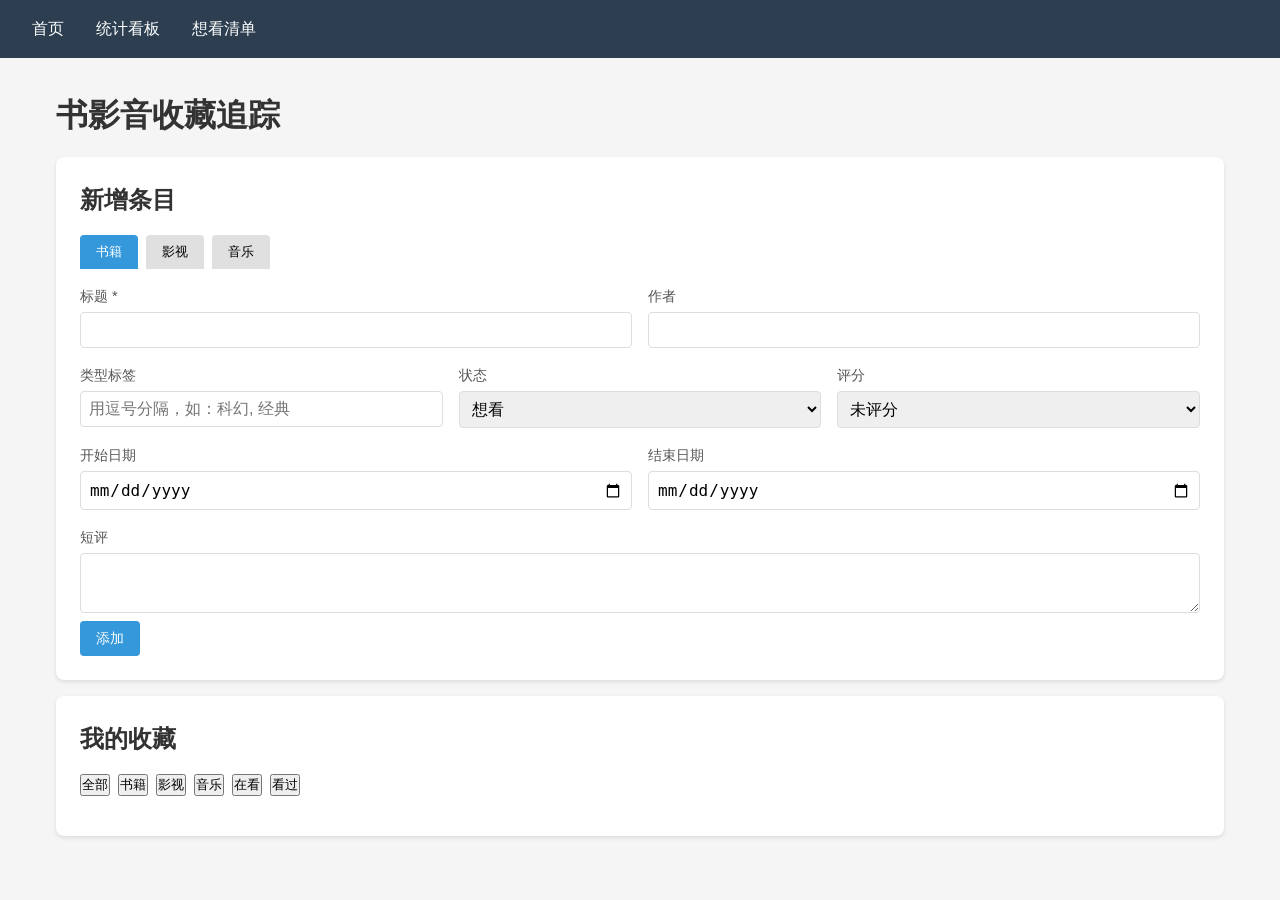
==== templates/index.html @ 3752f5b3 ".3805836615876875:05ce4a655dcbdef9fb8137351cc38b8d_6a3741cac422ce618d5c867c.6a3742ccc422ce618d5c8681" ====
<!DOCTYPE html>
<html lang="zh-CN">
<head>
    <meta charset="UTF-8">
    <meta name="viewport" content="width=device-width, initial-scale=1.0">
    <title>书影音追踪 - 首页</title>
    <link rel="stylesheet" href="/static/css/style.css">
</head>
<body>
    <nav>
        <a href="/" class="active">首页</a>
        <a href="/stats">统计看板</a>
        <a href="/wantlist">想看清单</a>
    </nav>
    
    <div class="container">
        <h1>书影音收藏追踪</h1>
        
        <div class="card">
            <h2>新增条目</h2>
            <div class="tabs">
                <button class="tab active" data-type="book">书籍</button>
                <button class="tab" data-type="movie">影视</button>
                <button class="tab" data-type="music">音乐</button>
            </div>
            
            <form id="item-form">
                <div class="form-row">
                    <div class="form-group">
                        <label>标题 *</label>
                        <input type="text" id="title" required>
                    </div>
                    <div class="form-group">
                        <label id="creator-label">作者</label>
                        <input type="text" id="creator">
                    </div>
                </div>
                
                <div class="form-row">
                    <div class="form-group">
                        <label>类型标签</label>
                        <input type="text" id="tags" placeholder="用逗号分隔，如：科幻, 经典">
                    </div>
                    <div class="form-group">
                        <label>状态</label>
                        <select id="status">
                            <option value="want">想看</option>
                            <option value="doing">在看</option>
                            <option value="done">看过</option>
                        </select>
                    </div>
                    <div class="form-group">
                        <label>评分</label>
                        <select id="rating">
                            <option value="">未评分</option>
                            <option value="5">★★★★★ 5星</option>
                            <option value="4">★★★★ 4星</option>
                            <option value="3">★★★ 3星</option>
                            <option value="2">★★ 2星</option>
                            <option value="1">★ 1星</option>
                        </select>
                    </div>
                </div>
                
                <div class="form-row" id="episode-fields" style="display: none;">
                    <div class="form-group">
                        <label>总集数</label>
                        <input type="number" id="total_episodes" min="0">
                    </div>
                    <div class="form-group">
                        <label>当前集数</label>
                        <input type="number" id="current_episode" min="0" value="0">
                    </div>
                </div>
                
                <div class="form-row">
                    <div class="form-group">
                        <label>开始日期</label>
                        <input type="date" id="start_date">
                    </div>
                    <div class="form-group">
                        <label>结束日期</label>
                        <input type="date" id="end_date">
                    </div>
                </div>
                
                <div class="form-group">
                    <label>短评</label>
                    <textarea id="comment" rows="2"></textarea>
                </div>
                
                <button type="submit" class="btn btn-primary">添加</button>
            </form>
        </div>
        
        <div class="card">
            <h2>我的收藏</h2>
            <div class="tabs">
                <button class="filter-tab active" data-filter="all">全部</button>
                <button class="filter-tab" data-filter="book">书籍</button>
                <button class="filter-tab" data-filter="movie">影视</button>
                <button class="filter-tab" data-filter="music">音乐</button>
                <button class="filter-tab" data-filter="doing">在看</button>
                <button class="filter-tab" data-filter="done">看过</button>
            </div>
            <div id="item-list" class="item-list"></div>
        </div>
    </div>
    
    <div id="edit-modal" class="modal">
        <div class="modal-content">
            <div class="modal-header">
                <h3>编辑条目</h3>
                <button class="close-btn" onclick="closeModal()">&times;</button>
            </div>
            <form id="edit-form">
                <input type="hidden" id="edit-id">
                <div class="form-row">
                    <div class="form-group">
                        <label>标题</label>
                        <input type="text" id="edit-title" required>
                    </div>
                    <div class="form-group">
                        <label id="edit-creator-label">作者</label>
                        <input type="text" id="edit-creator">
                    </div>
                </div>
                <div class="form-row">
                    <div class="form-group">
                        <label>类型标签</label>
                        <input type="text" id="edit-tags">
                    </div>
                    <div class="form-group">
                        <label>状态</label>
                        <select id="edit-status">
                            <option value="want">想看</option>
                            <option value="doing">在看</option>
                            <option value="done">看过</option>
                        </select>
                    </div>
                    <div class="form-group">
                        <label>评分</label>
                        <select id="edit-rating">
                            <option value="">未评分</option>
                            <option value="5">★★★★★</option>
                            <option value="4">★★★★</option>
                            <option value="3">★★★</option>
                            <option value="2">★★</option>
                            <option value="1">★</option>
                        </select>
                    </div>
                </div>
                <div class="form-row" id="edit-episode-fields">
                    <div class="form-group">
                        <label>总集数</label>
                        <input type="number" id="edit-total_episodes" min="0">
                    </div>
                    <div class="form-group">
                        <label>当前集数</label>
                        <input type="number" id="edit-current_episode" min="0">
                    </div>
                </div>
                <div class="form-row">
                    <div class="form-group">
                        <label>开始日期</label>
                        <input type="date" id="edit-start_date">
                    </div>
                    <div class="form-group">
                        <label>结束日期</label>
                        <input type="date" id="edit-end_date">
                    </div>
                </div>
                <div class="form-group">
                    <label>短评</label>
                    <textarea id="edit-comment" rows="2"></textarea>
                </div>
                <button type="submit" class="btn btn-primary">保存</button>
            </form>
        </div>
    </div>
    
    <script src="/static/js/app.js"></script>
</body>
</html>
---- static/css/style.css ----
* {
    margin: 0;
    padding: 0;
    box-sizing: border-box;
}

body {
    font-family: -apple-system, BlinkMacSystemFont, 'Segoe UI', Roboto, sans-serif;
    background: #f5f5f5;
    color: #333;
    line-height: 1.6;
}

nav {
    background: #2c3e50;
    padding: 1rem 2rem;
    display: flex;
    gap: 2rem;
    align-items: center;
}

nav a {
    color: #fff;
    text-decoration: none;
    font-weight: 500;
}

nav a:hover {
    color: #3498db;
}

.container {
    max-width: 1200px;
    margin: 2rem auto;
    padding: 0 1rem;
}

h1, h2, h3 {
    margin-bottom: 1rem;
}

.card {
    background: #fff;
    border-radius: 8px;
    padding: 1.5rem;
    box-shadow: 0 2px 4px rgba(0,0,0,0.1);
    margin-bottom: 1rem;
}

.form-row {
    display: flex;
    gap: 1rem;
    margin-bottom: 1rem;
    flex-wrap: wrap;
}

.form-group {
    flex: 1;
    min-width: 200px;
}

.form-group label {
    display: block;
    margin-bottom: 0.25rem;
    font-weight: 500;
    font-size: 0.9rem;
    color: #555;
}

.form-group input,
.form-group select,
.form-group textarea {
    width: 100%;
    padding: 0.5rem;
    border: 1px solid #ddd;
    border-radius: 4px;
    font-size: 1rem;
}

.form-group textarea {
    resize: vertical;
    min-height: 60px;
}

.btn {
    padding: 0.5rem 1rem;
    border: none;
    border-radius: 4px;
    cursor: pointer;
    font-size: 0.9rem;
    font-weight: 500;
    transition: background 0.2s;
}

.btn-primary {
    background: #3498db;
    color: #fff;
}

.btn-primary:hover {
    background: #2980b9;
}

.btn-secondary {
    background: #95a5a6;
    color: #fff;
}

.btn-secondary:hover {
    background: #7f8c8d;
}

.btn-danger {
    background: #e74c3c;
    color: #fff;
}

.btn-danger:hover {
    background: #c0392b;
}

.btn-sm {
    padding: 0.25rem 0.5rem;
    font-size: 0.8rem;
}

.tabs {
    display: flex;
    gap: 0.5rem;
    margin-bottom: 1rem;
}

.tab {
    padding: 0.5rem 1rem;
    background: #e0e0e0;
    border: none;
    border-radius: 4px 4px 0 0;
    cursor: pointer;
    font-weight: 500;
}

.tab.active {
    background: #3498db;
    color: #fff;
}

.item-list {
    display: grid;
    grid-template-columns: repeat(auto-fill, minmax(300px, 1fr));
    gap: 1rem;
}

.item-card {
    background: #fff;
    border-radius: 8px;
    padding: 1rem;
    box-shadow: 0 2px 4px rgba(0,0,0,0.1);
    border-left: 4px solid #ccc;
}

.item-card.type-book {
    border-left-color: #e74c3c;
}

.item-card.type-movie {
    border-left-color: #3498db;
}

.item-card.type-music {
    border-left-color: #2ecc71;
}

.item-card h3 {
    margin-bottom: 0.5rem;
    font-size: 1.1rem;
}

.item-meta {
    font-size: 0.85rem;
    color: #666;
    margin-bottom: 0.5rem;
}

.item-tags {
    display: flex;
    gap: 0.25rem;
    flex-wrap: wrap;
    margin-bottom: 0.5rem;
}

.tag {
    background: #ecf0f1;
    padding: 0.15rem 0.5rem;
    border-radius: 12px;
    font-size: 0.75rem;
    color: #555;
}

.stars {
    color: #f39c12;
    margin-bottom: 0.5rem;
}

.item-actions {
    display: flex;
    gap: 0.5rem;
    margin-top: 0.75rem;
    flex-wrap: wrap;
}

.status-badge {
    display: inline-block;
    padding: 0.2rem 0.6rem;
    border-radius: 12px;
    font-size: 0.75rem;
    font-weight: 500;
}

.status-want {
    background: #fff3cd;
    color: #856404;
}

.status-doing {
    background: #d1ecf1;
    color: #0c5460;
}

.status-done {
    background: #d4edda;
    color: #155724;
}

.progress-bar {
    width: 100%;
    height: 8px;
    background: #e0e0e0;
    border-radius: 4px;
    overflow: hidden;
    margin: 0.5rem 0;
}

.progress-fill {
    height: 100%;
    background: #3498db;
    transition: width 0.3s;
}

.episode-controls {
    display: flex;
    align-items: center;
    gap: 0.5rem;
    margin-top: 0.5rem;
}

.episode-controls button {
    width: 28px;
    height: 28px;
    border: 1px solid #ddd;
    background: #fff;
    border-radius: 4px;
    cursor: pointer;
    font-weight: bold;
}

.episode-controls button:hover {
    background: #f0f0f0;
}

.episode-controls span {
    font-size: 0.9rem;
    min-width: 60px;
    text-align: center;
}

.stats-grid {
    display: grid;
    grid-template-columns: repeat(auto-fit, minmax(200px, 1fr));
    gap: 1rem;
    margin-bottom: 2rem;
}

.stat-card {
    background: #fff;
    border-radius: 8px;
    padding: 1.5rem;
    text-align: center;
    box-shadow: 0 2px 4px rgba(0,0,0,0.1);
}

.stat-card .number {
    font-size: 2.5rem;
    font-weight: bold;
    color: #2c3e50;
}

.stat-card .label {
    color: #7f8c8d;
    font-size: 0.9rem;
    margin-top: 0.25rem;
}

.chart-container {
    background: #fff;
    border-radius: 8px;
    padding: 1.5rem;
    box-shadow: 0 2px 4px rgba(0,0,0,0.1);
    margin-bottom: 1rem;
}

.chart-container h3 {
    margin-bottom: 1rem;
}

.year-selector {
    display: flex;
    gap: 1rem;
    align-items: center;
    margin-bottom: 1rem;
}

.year-selector select {
    padding: 0.5rem;
    font-size: 1rem;
    border: 1px solid #ddd;
    border-radius: 4px;
}

.wantlist-item {
    background: #fff;
    border-radius: 8px;
    padding: 1rem;
    box-shadow: 0 2px 4px rgba(0,0,0,0.1);
    margin-bottom: 0.5rem;
    display: flex;
    align-items: center;
    gap: 1rem;
    cursor: grab;
}

.wantlist-item.dragging {
    opacity: 0.5;
    cursor: grabbing;
}

.wantlist-item.drag-over {
    border-top: 2px solid #3498db;
}

.wantlist-item .drag-handle {
    color: #999;
    font-size: 1.2rem;
    cursor: grab;
}

.wantlist-item .item-info {
    flex: 1;
}

.drag-handle {
    cursor: grab;
    user-select: none;
    color: #999;
}

.empty-state {
    text-align: center;
    padding: 3rem;
    color: #999;
}

.modal {
    display: none;
    position: fixed;
    top: 0;
    left: 0;
    width: 100%;
    height: 100%;
    background: rgba(0,0,0,0.5);
    z-index: 1000;
    align-items: center;
    justify-content: center;
}

.modal.active {
    display: flex;
}

.modal-content {
    background: #fff;
    border-radius: 8px;
    padding: 2rem;
    max-width: 500px;
    width: 90%;
    max-height: 80vh;
    overflow-y: auto;
}

.modal-header {
    display: flex;
    justify-content: space-between;
    align-items: center;
    margin-bottom: 1rem;
}

.close-btn {
    background: none;
    border: none;
    font-size: 1.5rem;
    cursor: pointer;
    color: #999;
}

.bar-chart {
    width: 100%;
    height: 200px;
}

.heatmap {
    width: 100%;
}

.heatmap-cell {
    cursor: pointer;
}

.legend {
    display: flex;
    align-items: center;
    gap: 0.5rem;
    font-size: 0.85rem;
    color: #666;
}

.legend-color {
    width: 20px;
    height: 20px;
    border-radius: 3px;
}

.type-legend {
    display: flex;
    gap: 1rem;
    flex-wrap: wrap;
    margin-bottom: 1rem;
}

.type-legend-item {
    display: flex;
    align-items: center;
    gap: 0.5rem;
    font-size: 0.9rem;
}

.type-dot {
    width: 12px;
    height: 12px;
    border-radius: 50%;
}

.type-book .type-dot { background: #e74c3c; }
.type-movie .type-dot { background: #3498db; }
.type-music .type-dot { background: #2ecc71; }
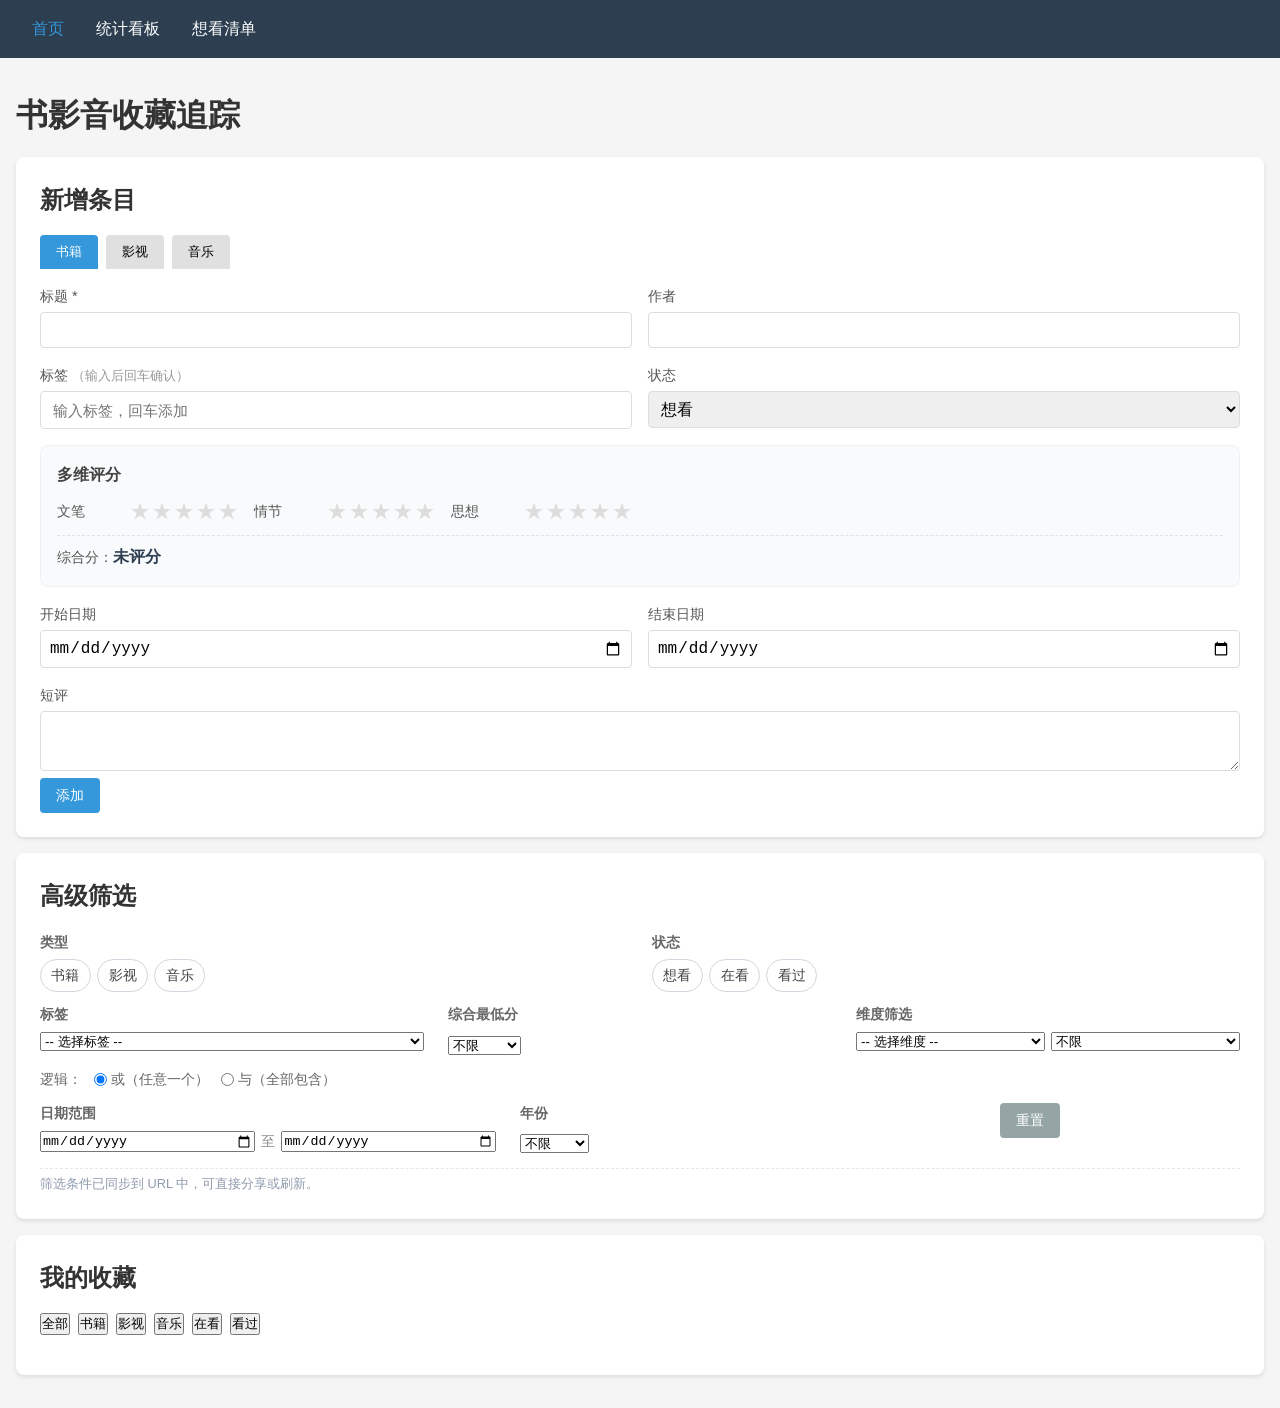
==== commit 9a24fc7f: ".3805836615876875:47551fcf7569bc5a516c2809543abe68_6a375790c422ce618d5c8bc1.6a3757c5c422ce618d5c8bc3" ====
--- a/templates/index.html
+++ b/templates/index.html
@@ -38,8 +38,12 @@
                 
                 <div class="form-row">
                     <div class="form-group">
-                        <label>类型标签</label>
-                        <input type="text" id="tags" placeholder="用逗号分隔，如：科幻, 经典">
+                        <label>标签 <span class="hint">（输入后回车确认）</span></label>
+                        <div class="tag-input-wrapper" id="tag-input">
+                            <div class="tag-input-tags" id="tag-tags"></div>
+                            <input type="text" id="tag-field" placeholder="输入标签，回车添加" autocomplete="off">
+                            <div class="tag-suggestions" id="tag-suggestions"></div>
+                        </div>
                     </div>
                     <div class="form-group">
                         <label>状态</label>
@@ -49,16 +53,13 @@
                             <option value="done">看过</option>
                         </select>
                     </div>
-                    <div class="form-group">
-                        <label>评分</label>
-                        <select id="rating">
-                            <option value="">未评分</option>
-                            <option value="5">★★★★★ 5星</option>
-                            <option value="4">★★★★ 4星</option>
-                            <option value="3">★★★ 3星</option>
-                            <option value="2">★★ 2星</option>
-                            <option value="1">★ 1星</option>
-                        </select>
+                </div>
+                
+                <div class="rating-dim-block">
+                    <div class="rating-dim-title">多维评分</div>
+                    <div class="rating-dim-grid" id="rating-dim-grid"></div>
+                    <div class="rating-dim-avg">
+                        综合分：<span id="rating-avg-preview">未评分</span>
                     </div>
                 </div>
                 
@@ -91,6 +92,89 @@
                 
                 <button type="submit" class="btn btn-primary">添加</button>
             </form>
+        </div>
+        
+        <div class="card">
+            <h2>高级筛选</h2>
+            <div class="filter-bar" id="filter-bar">
+                <div class="filter-row">
+                    <div class="filter-item">
+                        <label>类型</label>
+                        <div class="chip-group" id="filter-types">
+                            <span class="chip" data-value="book">书籍</span>
+                            <span class="chip" data-value="movie">影视</span>
+                            <span class="chip" data-value="music">音乐</span>
+                        </div>
+                    </div>
+                    <div class="filter-item">
+                        <label>状态</label>
+                        <div class="chip-group" id="filter-statuses">
+                            <span class="chip" data-value="want">想看</span>
+                            <span class="chip" data-value="doing">在看</span>
+                            <span class="chip" data-value="done">看过</span>
+                        </div>
+                    </div>
+                </div>
+                <div class="filter-row">
+                    <div class="filter-item filter-tags-item">
+                        <label>标签</label>
+                        <div class="filter-tag-wrap">
+                            <select id="filter-tag-select"><option value="">-- 选择标签 --</option></select>
+                            <div class="chip-group chip-group-selected" id="filter-tags-selected"></div>
+                        </div>
+                        <div class="tag-mode-switch">
+                            逻辑：
+                            <label><input type="radio" name="tag_mode" value="or" checked> 或（任意一个）</label>
+                            <label><input type="radio" name="tag_mode" value="and"> 与（全部包含）</label>
+                        </div>
+                    </div>
+                    <div class="filter-item">
+                        <label>综合最低分</label>
+                        <select id="filter-min-rating">
+                            <option value="">不限</option>
+                            <option value="5">5 星以上</option>
+                            <option value="4">4 星以上</option>
+                            <option value="3">3 星以上</option>
+                            <option value="2">2 星以上</option>
+                            <option value="1">1 星以上</option>
+                        </select>
+                    </div>
+                    <div class="filter-item">
+                        <label>维度筛选</label>
+                        <div class="dim-filter-row">
+                            <select id="filter-rating-dim"><option value="">-- 选择维度 --</option></select>
+                            <select id="filter-rating-dim-min">
+                                <option value="">不限</option>
+                                <option value="5">≥ 5</option>
+                                <option value="4">≥ 4</option>
+                                <option value="3">≥ 3</option>
+                                <option value="2">≥ 2</option>
+                                <option value="1">≥ 1</option>
+                            </select>
+                        </div>
+                    </div>
+                </div>
+                <div class="filter-row">
+                    <div class="filter-item">
+                        <label>日期范围</label>
+                        <div class="date-range">
+                            <input type="date" id="filter-date-from">
+                            <span class="date-sep">至</span>
+                            <input type="date" id="filter-date-to">
+                        </div>
+                    </div>
+                    <div class="filter-item">
+                        <label>年份</label>
+                        <select id="filter-year"><option value="">不限</option></select>
+                    </div>
+                    <div class="filter-item filter-actions">
+                        <button class="btn btn-secondary" id="filter-reset">重置</button>
+                    </div>
+                </div>
+                <div class="filter-url-tip">
+                    筛选条件已同步到 URL 中，可直接分享或刷新。
+                </div>
+            </div>
         </div>
         
         <div class="card">
@@ -127,8 +211,12 @@
                 </div>
                 <div class="form-row">
                     <div class="form-group">
-                        <label>类型标签</label>
-                        <input type="text" id="edit-tags">
+                        <label>标签（回车确认）</label>
+                        <div class="tag-input-wrapper" id="edit-tag-input">
+                            <div class="tag-input-tags" id="edit-tag-tags"></div>
+                            <input type="text" id="edit-tag-field" placeholder="输入标签，回车添加" autocomplete="off">
+                            <div class="tag-suggestions" id="edit-tag-suggestions"></div>
+                        </div>
                     </div>
                     <div class="form-group">
                         <label>状态</label>
@@ -138,16 +226,12 @@
                             <option value="done">看过</option>
                         </select>
                     </div>
-                    <div class="form-group">
-                        <label>评分</label>
-                        <select id="edit-rating">
-                            <option value="">未评分</option>
-                            <option value="5">★★★★★</option>
-                            <option value="4">★★★★</option>
-                            <option value="3">★★★</option>
-                            <option value="2">★★</option>
-                            <option value="1">★</option>
-                        </select>
+                </div>
+                <div class="rating-dim-block">
+                    <div class="rating-dim-title">多维评分</div>
+                    <div class="rating-dim-grid" id="edit-rating-dim-grid"></div>
+                    <div class="rating-dim-avg">
+                        综合分：<span id="edit-rating-avg-preview">未评分</span>
                     </div>
                 </div>
                 <div class="form-row" id="edit-episode-fields">
@@ -157,7 +241,7 @@
                     </div>
                     <div class="form-group">
                         <label>当前集数</label>
-                        <input type="number" id="edit-current_episode" min="0">
+                        <input type="number" id="edit-current_episodes" min="0">
                     </div>
                 </div>
                 <div class="form-row">
@@ -179,6 +263,8 @@
         </div>
     </div>
     
+    <div id="tooltip" class="radar-tooltip"></div>
+    
     <script src="/static/js/app.js"></script>
 </body>
 </html>
--- a/static/css/style.css
+++ b/static/css/style.css
@@ -25,12 +25,16 @@
     font-weight: 500;
 }
 
+nav a.active {
+    color: #3498db;
+}
+
 nav a:hover {
     color: #3498db;
 }
 
 .container {
-    max-width: 1200px;
+    max-width: 1280px;
     margin: 2rem auto;
     padding: 0 1rem;
 }
@@ -65,6 +69,12 @@
     font-weight: 500;
     font-size: 0.9rem;
     color: #555;
+}
+
+.form-group label .hint {
+    font-weight: normal;
+    color: #999;
+    font-size: 0.8rem;
 }
 
 .form-group input,
@@ -75,6 +85,14 @@
     border: 1px solid #ddd;
     border-radius: 4px;
     font-size: 1rem;
+    outline: none;
+    transition: border-color 0.15s;
+}
+
+.form-group input:focus,
+.form-group select:focus,
+.form-group textarea:focus {
+    border-color: #3498db;
 }
 
 .form-group textarea {
@@ -128,6 +146,7 @@
     display: flex;
     gap: 0.5rem;
     margin-bottom: 1rem;
+    flex-wrap: wrap;
 }
 
 .tab {
@@ -146,7 +165,7 @@
 
 .item-list {
     display: grid;
-    grid-template-columns: repeat(auto-fill, minmax(300px, 1fr));
+    grid-template-columns: repeat(auto-fill, minmax(320px, 1fr));
     gap: 1rem;
 }
 
@@ -156,19 +175,12 @@
     padding: 1rem;
     box-shadow: 0 2px 4px rgba(0,0,0,0.1);
     border-left: 4px solid #ccc;
-}
-
-.item-card.type-book {
-    border-left-color: #e74c3c;
-}
-
-.item-card.type-movie {
-    border-left-color: #3498db;
-}
-
-.item-card.type-music {
-    border-left-color: #2ecc71;
-}
+    position: relative;
+}
+
+.item-card.type-book { border-left-color: #e74c3c; }
+.item-card.type-movie { border-left-color: #3498db; }
+.item-card.type-music { border-left-color: #2ecc71; }
 
 .item-card h3 {
     margin-bottom: 0.5rem;
@@ -196,9 +208,38 @@
     color: #555;
 }
 
-.stars {
+.item-radar-row {
+    display: flex;
+    align-items: center;
+    gap: 1rem;
+    margin: 0.5rem 0;
+    padding: 0.5rem;
+    background: #fafafa;
+    border-radius: 6px;
+}
+
+.radar-chart-small {
+    width: 100px;
+    height: 100px;
+    flex-shrink: 0;
+}
+
+.radar-avg-box {
+    flex: 1;
+    min-width: 0;
+}
+
+.radar-avg-score {
+    font-size: 1.8rem;
+    font-weight: bold;
     color: #f39c12;
-    margin-bottom: 0.5rem;
+    line-height: 1;
+}
+
+.radar-avg-label {
+    font-size: 0.8rem;
+    color: #888;
+    margin-top: 0.25rem;
 }
 
 .item-actions {
@@ -216,20 +257,9 @@
     font-weight: 500;
 }
 
-.status-want {
-    background: #fff3cd;
-    color: #856404;
-}
-
-.status-doing {
-    background: #d1ecf1;
-    color: #0c5460;
-}
-
-.status-done {
-    background: #d4edda;
-    color: #155724;
-}
+.status-want { background: #fff3cd; color: #856404; }
+.status-doing { background: #d1ecf1; color: #0c5460; }
+.status-done { background: #d4edda; color: #155724; }
 
 .progress-bar {
     width: 100%;
@@ -273,6 +303,341 @@
     text-align: center;
 }
 
+/* ========== Tag Input ========== */
+.tag-input-wrapper {
+    position: relative;
+    display: flex;
+    flex-wrap: wrap;
+    gap: 0.25rem;
+    align-items: center;
+    border: 1px solid #ddd;
+    border-radius: 4px;
+    padding: 0.35rem 0.5rem;
+    min-height: 38px;
+    cursor: text;
+    background: #fff;
+}
+
+.tag-input-wrapper:focus-within {
+    border-color: #3498db;
+}
+
+.tag-input-tags {
+    display: flex;
+    gap: 0.25rem;
+    flex-wrap: wrap;
+}
+
+.tag-input-tags .tag {
+    display: inline-flex;
+    align-items: center;
+    gap: 0.25rem;
+    padding: 0.15rem 0.4rem 0.15rem 0.55rem;
+    cursor: default;
+}
+
+.tag-input-tags .tag .tag-remove {
+    cursor: pointer;
+    color: #999;
+    font-weight: bold;
+    line-height: 1;
+    padding: 0 2px;
+}
+
+.tag-input-tags .tag .tag-remove:hover {
+    color: #e74c3c;
+}
+
+.tag-input-wrapper input {
+    flex: 1;
+    min-width: 120px;
+    border: none;
+    padding: 0.15rem 0;
+    outline: none;
+    font-size: 0.95rem;
+    background: transparent;
+    width: auto;
+}
+
+.tag-suggestions {
+    position: absolute;
+    top: 100%;
+    left: 0;
+    right: 0;
+    background: #fff;
+    border: 1px solid #ddd;
+    border-top: none;
+    border-radius: 0 0 4px 4px;
+    max-height: 180px;
+    overflow-y: auto;
+    z-index: 50;
+    display: none;
+    box-shadow: 0 2px 8px rgba(0,0,0,0.08);
+}
+
+.tag-suggestions.active {
+    display: block;
+}
+
+.tag-suggestion-item {
+    padding: 0.4rem 0.7rem;
+    cursor: pointer;
+    font-size: 0.9rem;
+    display: flex;
+    justify-content: space-between;
+}
+
+.tag-suggestion-item:hover,
+.tag-suggestion-item.active {
+    background: #eaf5fd;
+}
+
+.tag-suggestion-item .count {
+    font-size: 0.75rem;
+    color: #aaa;
+}
+
+/* ========== Rating Dim ========== */
+.rating-dim-block {
+    background: #f8fafb;
+    border: 1px solid #eef1f3;
+    border-radius: 8px;
+    padding: 1rem;
+    margin-bottom: 1rem;
+}
+
+.rating-dim-title {
+    font-weight: 600;
+    margin-bottom: 0.75rem;
+    color: #444;
+}
+
+.rating-dim-grid {
+    display: grid;
+    grid-template-columns: repeat(auto-fill, minmax(180px, 1fr));
+    gap: 0.75rem 1rem;
+    margin-bottom: 0.75rem;
+}
+
+.rating-dim-row {
+    display: flex;
+    align-items: center;
+    justify-content: space-between;
+    gap: 0.5rem;
+}
+
+.rating-dim-label {
+    font-size: 0.9rem;
+    color: #555;
+    min-width: 56px;
+}
+
+.star-input {
+    display: inline-flex;
+    gap: 2px;
+    user-select: none;
+}
+
+.star-input .s {
+    cursor: pointer;
+    color: #ddd;
+    font-size: 1.25rem;
+    line-height: 1;
+    transition: color 0.1s, transform 0.1s;
+}
+
+.star-input .s.on {
+    color: #f39c12;
+}
+
+.star-input .s:hover {
+    transform: scale(1.15);
+}
+
+.rating-dim-avg {
+    font-size: 0.9rem;
+    color: #555;
+    padding-top: 0.5rem;
+    border-top: 1px dashed #dde3e7;
+}
+
+.rating-dim-avg span {
+    font-weight: 600;
+    color: #2c3e50;
+    font-size: 1rem;
+}
+
+/* ========== Filter Bar ========== */
+.filter-bar {
+    display: flex;
+    flex-direction: column;
+    gap: 0.75rem;
+}
+
+.filter-row {
+    display: flex;
+    gap: 1.5rem;
+    flex-wrap: wrap;
+    align-items: flex-start;
+}
+
+.filter-item {
+    flex: 1;
+    min-width: 240px;
+}
+
+.filter-item > label {
+    display: block;
+    font-size: 0.85rem;
+    font-weight: 600;
+    color: #666;
+    margin-bottom: 0.35rem;
+}
+
+.chip-group {
+    display: flex;
+    flex-wrap: wrap;
+    gap: 0.4rem;
+}
+
+.chip-group.chip-group-selected {
+    margin-top: 0.4rem;
+}
+
+.chip {
+    display: inline-flex;
+    align-items: center;
+    gap: 0.3rem;
+    padding: 0.3rem 0.65rem;
+    border-radius: 999px;
+    border: 1px solid #d0d7de;
+    background: #fff;
+    font-size: 0.85rem;
+    cursor: pointer;
+    color: #444;
+    user-select: none;
+    transition: all 0.15s;
+}
+
+.chip:hover {
+    border-color: #3498db;
+    color: #3498db;
+}
+
+.chip.active {
+    background: #3498db;
+    border-color: #3498db;
+    color: #fff;
+}
+
+.chip.active .chip-remove {
+    color: #fff;
+}
+
+.chip-remove {
+    cursor: pointer;
+    font-weight: bold;
+    font-size: 0.9rem;
+    line-height: 1;
+}
+
+.filter-tag-wrap {
+    display: flex;
+    flex-direction: column;
+    gap: 0.25rem;
+}
+
+.tag-mode-switch {
+    margin-top: 0.5rem;
+    font-size: 0.85rem;
+    color: #666;
+    display: flex;
+    gap: 0.75rem;
+    align-items: center;
+    flex-wrap: wrap;
+}
+
+.tag-mode-switch label {
+    display: inline-flex;
+    align-items: center;
+    gap: 0.25rem;
+    cursor: pointer;
+    font-weight: normal;
+}
+
+.dim-filter-row {
+    display: flex;
+    gap: 0.4rem;
+}
+
+.dim-filter-row select {
+    flex: 1;
+    min-width: 0;
+}
+
+.date-range {
+    display: flex;
+    align-items: center;
+    gap: 0.4rem;
+}
+
+.date-range input {
+    flex: 1;
+    min-width: 0;
+}
+
+.date-sep {
+    color: #888;
+    font-size: 0.9rem;
+}
+
+.filter-actions {
+    flex: 0 0 auto;
+    display: flex;
+    align-items: flex-end;
+}
+
+.filter-url-tip {
+    font-size: 0.8rem;
+    color: #8e9aad;
+    padding-top: 0.35rem;
+    border-top: 1px dashed #e3e8ed;
+}
+
+/* ========== Tooltip ========== */
+.radar-tooltip {
+    position: fixed;
+    pointer-events: none;
+    z-index: 9999;
+    background: rgba(25, 30, 40, 0.95);
+    color: #fff;
+    padding: 0.6rem 0.8rem;
+    border-radius: 6px;
+    font-size: 0.85rem;
+    line-height: 1.55;
+    box-shadow: 0 4px 12px rgba(0,0,0,0.2);
+    white-space: nowrap;
+    display: none;
+    max-width: 260px;
+}
+
+.radar-tooltip .tooltip-title {
+    font-weight: 600;
+    margin-bottom: 0.3rem;
+    padding-bottom: 0.3rem;
+    border-bottom: 1px solid rgba(255,255,255,0.15);
+}
+
+.radar-tooltip .dim-row {
+    display: flex;
+    justify-content: space-between;
+    gap: 1.25rem;
+}
+
+.radar-tooltip .dim-row .dim-label { color: #cfd8e3; }
+.radar-tooltip .dim-row .dim-value { color: #f39c12; font-weight: 600; }
+
+/* ========== Stats ========== */
 .stats-grid {
     display: grid;
     grid-template-columns: repeat(auto-fit, minmax(200px, 1fr));
@@ -326,6 +691,106 @@
     border-radius: 4px;
 }
 
+.chart-grid {
+    display: grid;
+    grid-template-columns: repeat(auto-fit, minmax(380px, 1fr));
+    gap: 1rem;
+}
+
+.bar-chart {
+    width: 100%;
+    height: 200px;
+}
+
+.horizontal-bar-row {
+    display: flex;
+    align-items: center;
+    gap: 0.75rem;
+    margin-bottom: 0.5rem;
+}
+
+.horizontal-bar-label {
+    width: 110px;
+    flex-shrink: 0;
+    font-size: 0.85rem;
+    color: #444;
+    text-align: right;
+    overflow: hidden;
+    text-overflow: ellipsis;
+    white-space: nowrap;
+}
+
+.horizontal-bar-track {
+    flex: 1;
+    height: 20px;
+    background: #ecf0f1;
+    border-radius: 4px;
+    overflow: hidden;
+    position: relative;
+}
+
+.horizontal-bar-fill {
+    height: 100%;
+    background: linear-gradient(90deg, #3498db, #2980b9);
+    transition: width 0.3s;
+}
+
+.horizontal-bar-value {
+    width: 40px;
+    text-align: right;
+    font-size: 0.85rem;
+    font-weight: 600;
+    color: #2c3e50;
+    flex-shrink: 0;
+}
+
+.heatmap {
+    width: 100%;
+}
+
+.heatmap-cell {
+    cursor: pointer;
+}
+
+.legend {
+    display: flex;
+    align-items: center;
+    gap: 0.5rem;
+    font-size: 0.85rem;
+    color: #666;
+}
+
+.legend-color {
+    width: 20px;
+    height: 20px;
+    border-radius: 3px;
+}
+
+.type-legend {
+    display: flex;
+    gap: 1rem;
+    flex-wrap: wrap;
+    margin-bottom: 1rem;
+}
+
+.type-legend-item {
+    display: flex;
+    align-items: center;
+    gap: 0.5rem;
+    font-size: 0.9rem;
+}
+
+.type-dot {
+    width: 12px;
+    height: 12px;
+    border-radius: 50%;
+}
+
+.type-book .type-dot { background: #e74c3c; }
+.type-movie .type-dot { background: #3498db; }
+.type-music .type-dot { background: #2ecc71; }
+
+/* ========== Wantlist ========== */
 .wantlist-item {
     background: #fff;
     border-radius: 8px;
@@ -355,6 +820,7 @@
 
 .wantlist-item .item-info {
     flex: 1;
+    min-width: 0;
 }
 
 .drag-handle {
@@ -390,9 +856,9 @@
     background: #fff;
     border-radius: 8px;
     padding: 2rem;
-    max-width: 500px;
-    width: 90%;
-    max-height: 80vh;
+    max-width: 600px;
+    width: 92%;
+    max-height: 88vh;
     overflow-y: auto;
 }
 
@@ -411,53 +877,47 @@
     color: #999;
 }
 
-.bar-chart {
-    width: 100%;
-    height: 200px;
-}
-
-.heatmap {
-    width: 100%;
-}
-
-.heatmap-cell {
-    cursor: pointer;
-}
-
-.legend {
-    display: flex;
-    align-items: center;
-    gap: 0.5rem;
-    font-size: 0.85rem;
-    color: #666;
-}
-
-.legend-color {
-    width: 20px;
-    height: 20px;
-    border-radius: 3px;
-}
-
-.type-legend {
-    display: flex;
-    gap: 1rem;
-    flex-wrap: wrap;
-    margin-bottom: 1rem;
-}
-
-.type-legend-item {
-    display: flex;
-    align-items: center;
-    gap: 0.5rem;
-    font-size: 0.9rem;
-}
-
-.type-dot {
-    width: 12px;
-    height: 12px;
-    border-radius: 50%;
-}
-
-.type-book .type-dot { background: #e74c3c; }
-.type-movie .type-dot { background: #3498db; }
-.type-music .type-dot { background: #2ecc71; }
+/* ========== Radar SVG ========== */
+.radar-chart-small polygon.shape {
+    fill: rgba(52, 152, 219, 0.25);
+    stroke: #3498db;
+    stroke-width: 1.5;
+}
+
+.radar-chart-small circle.dot {
+    fill: #3498db;
+}
+
+.radar-chart-small polyline.grid {
+    fill: none;
+    stroke: #e3e8ed;
+    stroke-width: 1;
+}
+
+.radar-chart-small line.axis {
+    stroke: #e3e8ed;
+    stroke-width: 1;
+}
+
+.radar-chart-small text.label {
+    fill: #666;
+    font-size: 10px;
+}
+
+.type-book .radar-chart-small polygon.shape {
+    fill: rgba(231, 76, 60, 0.22);
+    stroke: #e74c3c;
+}
+.type-book .radar-chart-small circle.dot { fill: #e74c3c; }
+
+.type-movie .radar-chart-small polygon.shape {
+    fill: rgba(52, 152, 219, 0.22);
+    stroke: #3498db;
+}
+.type-movie .radar-chart-small circle.dot { fill: #3498db; }
+
+.type-music .radar-chart-small polygon.shape {
+    fill: rgba(46, 204, 113, 0.22);
+    stroke: #2ecc71;
+}
+.type-music .radar-chart-small circle.dot { fill: #2ecc71; }
